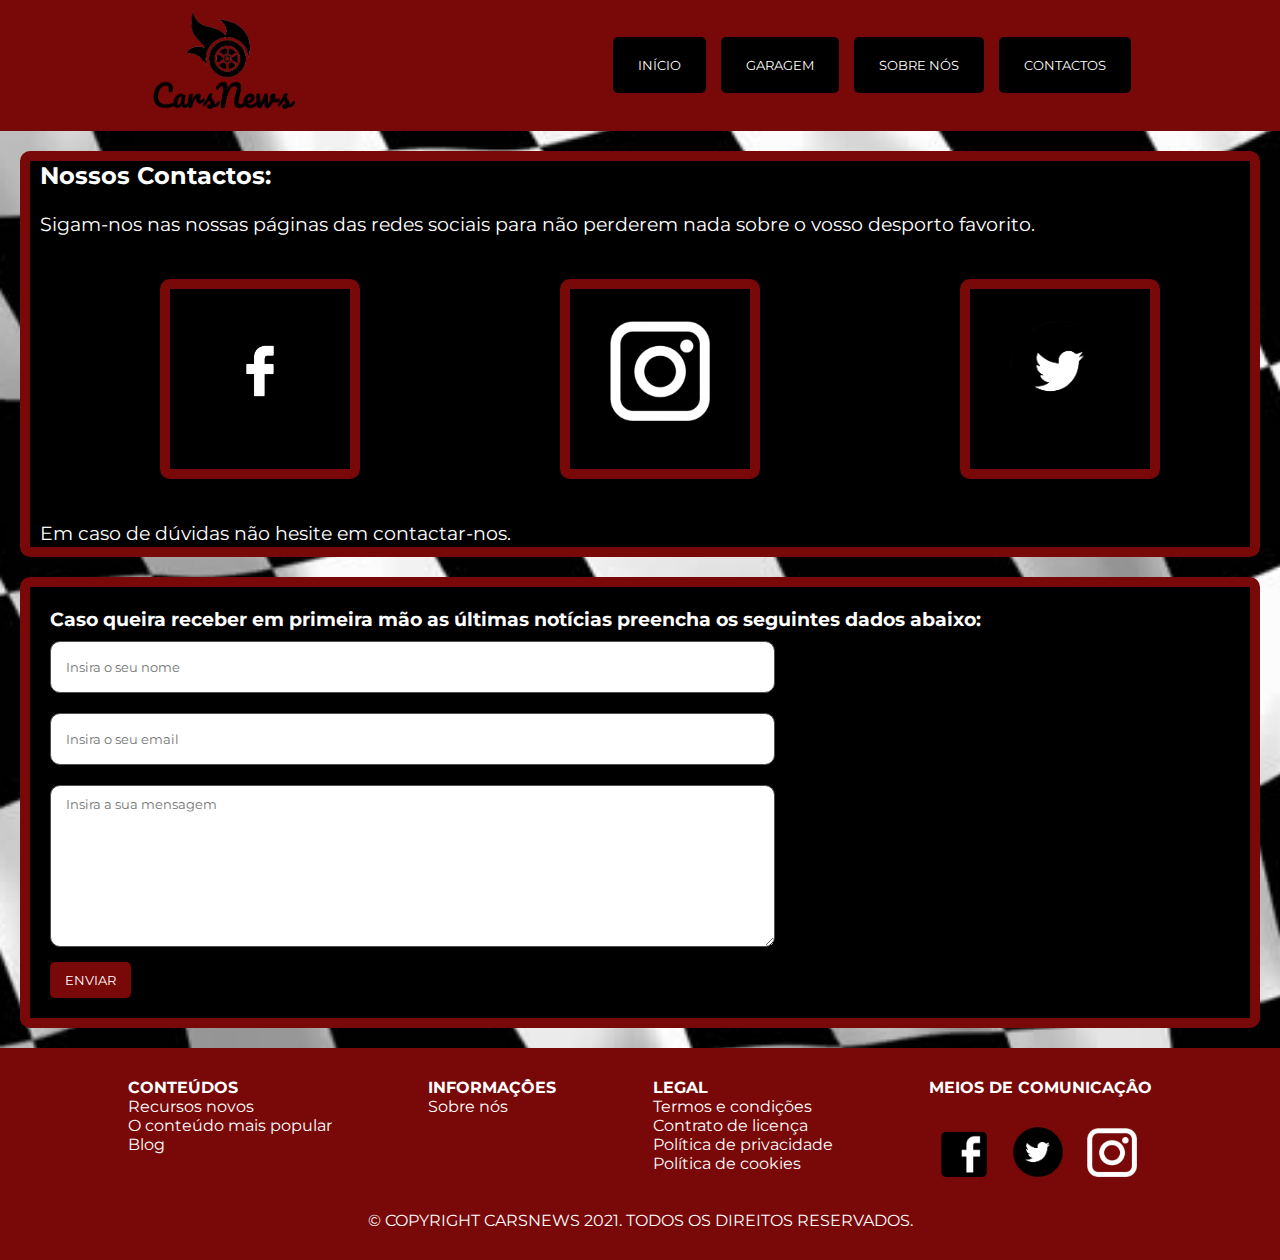
==== CarsNews/contactos.html @ 85444c81 "Add files via upload" ====
<!DOCTYPE html>
<html lang="pt">
    <head>
        <meta charset="UTF-8">
        <meta http-equiv="X-UA-Compatible" content="IE=edge">
        <meta name="viewport" content="width=device-width, initial-scale=1.0">
        <title>CarsNews</title>
        <link rel="shortcut icon" href="img/Logo_up.png" type="image/x-icon">
        <link rel="stylesheet" href="css/style_contactos.css">
    </head>

    <body class="corpo">
        <!-- Header -->
        <header class="header">
            <a href="index.html" aria-hidden="logotipo site"><img src="img/logo.png" alt="" class="logo"></a>
            <nav>
                <ul class="links" role="list">
                    <li><a href="index.html"><button class="botao">Início</button></a></li>
                    <li><a href="garagem.html"><button class="botao">Garagem</button></a></li>
                    <li><a href="sobre.html"><button class="botao">Sobre nós</button></a></li>
                    <li><a href="contactos.html"><button class="botao">Contactos</button></a></li>
                </ul>
            </nav>
        </header>

        <!--Decorrer da página-->
        <main>
                <div class="contactos">
                    <strong>Nossos Contactos:</strong>
                    <p>Sigam-nos nas nossas páginas das redes sociais para não perderem nada sobre o vosso desporto favorito.</p>
                    <div class="cards">
                        <div class="cartoes">
                            <a href="https://facebook.com" target="_blank"><img src="img/face_1_logo.png" alt="icone do facebook" class="face"></a>
                        </div>

                        <div class="cartoes">
                            <a href="https://instagram.com" target="_blank"><img src="img/insta_logo.png" alt="icone do instagram"></a>
                        </div>

                        <div class="cartoes">
                            <a href="https://twitter.com" target="_blank" class="twitter"><img src="img/twitter_logo.png" alt="icone do twitter"></a>
                        </div>
                    </div>
                    <p>Em caso de dúvidas não hesite em contactar-nos.</p>
                </div>

                <div class="formulario">
                    <strong>Caso queira receber em primeira mão as últimas notícias preencha os seguintes dados abaixo:</strong>
                    <form action="index.html" class="form" id="contactos" name="contact" netlify>
                        <input type="text" name="nome" aria-label="insira o seu nome" placeholder="Insira o seu nome">
                        <input type="email" name="email" aria-label="insira o seu email" placeholder="Insira o seu email">
                        <textarea name="mensagem" aria-label="insira a sua mensagem" placeholder="Insira a sua mensagem"></textarea>
                        <button class="botao">Enviar</button>
                    </form>
                </div>
        </main>

        <footer class="rodape" aria-hidden="true">
            <div class="conteudo-rodape">
                <div class="informacoes">
                    <div class="conteudo" aria-hidden="true">
                        <p><strong>CONTEÚDOS</strong></p>
                        <a href="#">Recursos novos</a>
                        <a href="#">O conteúdo mais popular</a>
                        <a href="#">Blog</a>
                    </div>
                    <div class="informacao" aria-hidden="true">
                        <p><strong>INFORMAÇÔES</strong></p>
                        <a href="sobre.html">Sobre nós</a>
                    </div>
                    <div class="legal" aria-hidden="true">
                        <p><strong>LEGAL</strong></p>
                        <a href="#">Termos e condições</a>
                        <a href="#">Contrato de licença</a>
                        <a href="#">Política de privacidade</a>
                        <a href="#">Política de cookies</a>
                    </div>
                    <div class="redes_sociais" aria-hidden="true">
                        <p><strong>MEIOS DE COMUNICAÇÂO</strong></p>
                        <div class="social">
                            <a href="https://facebook.com" target="_blank"><img src="img/face_logo.png" alt="icone do facebook"></a>
                            <a href="https://twitter.com" target="_blank"><img src="img/twitter_logo.png" alt="icone do twitter"></a>
                            <a href="https://instagram.com" target="_blank"><img src="img/insta_logo.png" alt="icone do instagram"></a>
                        </div>
                    </div>
                </div>
                <p class="copyright">&copy; Copyright CarsNews 2021. Todos os direitos reservados. </p>
            </div>
        </footer>
    </body>
</html>
---- CarsNews/css/style_contactos.css ----
@import url('https://fonts.googleapis.com/css2?family=Montserrat:wght@300&display=swap');

:root{
    --cor-botao: #000;
    --cor-bg: #f00;
}
*{
    margin: 0;
    padding: 0;
    box-sizing: inherit;
    font-family: 'Montserrat', sans-serif;
}

/*Header*/
.header{
    display: flex;
    justify-content: space-around;
    align-items: center;
    background-color: rgb(121, 8, 8);
    padding: 10px 0px;
}
.logo{
    width: 150px;
}
.links{
    display: flex;
    justify-content: right;
    align-items: center;
    list-style: none;
}
.links a{
    text-decoration: solid;
    color: #fff;
    margin-left: 15px;
}
.links .botao{
    color: rgb(255, 255, 255);
    background-color: rgb(0, 0, 0);
    padding: 20px 25px;
    text-align: center;
    text-transform: uppercase;
    border: none;
    cursor: pointer;
    border-radius: 5px;
    transition: background 1s;
}

/*Body*/
.corpo {
    background:url('../img/finish-flag.png') no-repeat center center/cover;
    height: 100%;
    position: relative;
    margin-top: 0px;
}

.contactos {
    color: #fff;
    background-color: #000;
    border: rgb(121, 8, 8) 10px solid;
    border-radius: 10px;
    align-items: center;
    margin-left: 20px;
    margin-top: 20px;
    margin-bottom: 20px;
    margin-right: 20px;
}
.contactos strong{
    margin-left: 10px;
    margin-top: 20px;
    font-size: x-large;
}
.contactos p{
    margin-left: 10px;
    margin-top: 20px;
    line-height: 1.5;
    font-size: larger;
}
.cards{
    display: flex;
    margin-top: 20px;
    margin-left: 30px;
    margin-right: 70px;
    margin-bottom: 20px;
}
.cartoes {
    display: flex;
    background-color: #000;
    border: rgb(121, 8, 8) 10px solid;
    border-radius: 10px;
    align-items: center;
    margin: 20px 100px;
}
.cartoes {
    display: flex;
    text-align: center;
    width: 100px;
    height: 100px;
    padding: 40px;
    border-radius: 10px;
}
.cartoes img{
    display: flex;
    width: 100px;
    margin-bottom: 15px;
    -webkit-transition: all 0.7s ease;
    transition: all 0.7s ease;
}
.face {
    display: flex;
    width: 150px;
    margin-right: 50px;
}
.formulario{
    color: #fff;
    background-color: #000;
    border: rgb(121, 8, 8) 10px solid;
    border-radius: 10px;
    padding: 20px;
    margin-bottom: 20px;
    margin-left: 20px;
    margin-right: 20px;
    font-size: larger;
}
.form {
    width: 60%;
}
.form input,
textarea {
    width: 100%;
    height: 50px;
    padding-left: 15px;
    margin: 10px 0px;
    border-radius: 10px;
    border: 1px solid rgb(80, 80, 80);
}
.form textarea {
    height: 150px;
    padding-top: 10px;
}
.form .botao {
    color: #fff;
    background-color: rgb(121, 8, 8);
    padding: 10px 15px;
    text-align: center;
    text-transform: uppercase;
    border: none;
    cursor: pointer;
    border-radius: 5px;
    transition: background 1s;
}


/*Footer*/
.rodape {
    background-color: rgb(121, 8, 8);
    color: rgb(0, 0, 0);
    padding: 30px 0;
}
.conteudo-rodape {
    width: 80%;
    margin: auto;
}
.informacoes {
    display: flex;
    justify-content: space-between;
    color: #fff;
}
.informacoes a {
    display: block;
    text-decoration: none;
    color: #fff;
}
.redes_sociais img {
    width: 50px;
    margin: 30px 10px;
}
.redes_sociais a {
    display: inline;
    text-decoration: none;
    color: #fff;
    border-radius: 5px;
}
.copyright {
    color: #fff;
    text-align: center;
    text-transform: uppercase;
}


/*Animações*/
.botao:hover, .botao:focus{
    color: #000;
    background-color: #fff;
}
.form .botao:hover, .form.botao:focus{
    color: #fff;
    background-color: #000;
    border: rgb(121, 8, 8) 1px solid;
}
.cartoes img:hover {
    -webkit-transform:scale(1.2);
    transform:scale(1.2);
  }
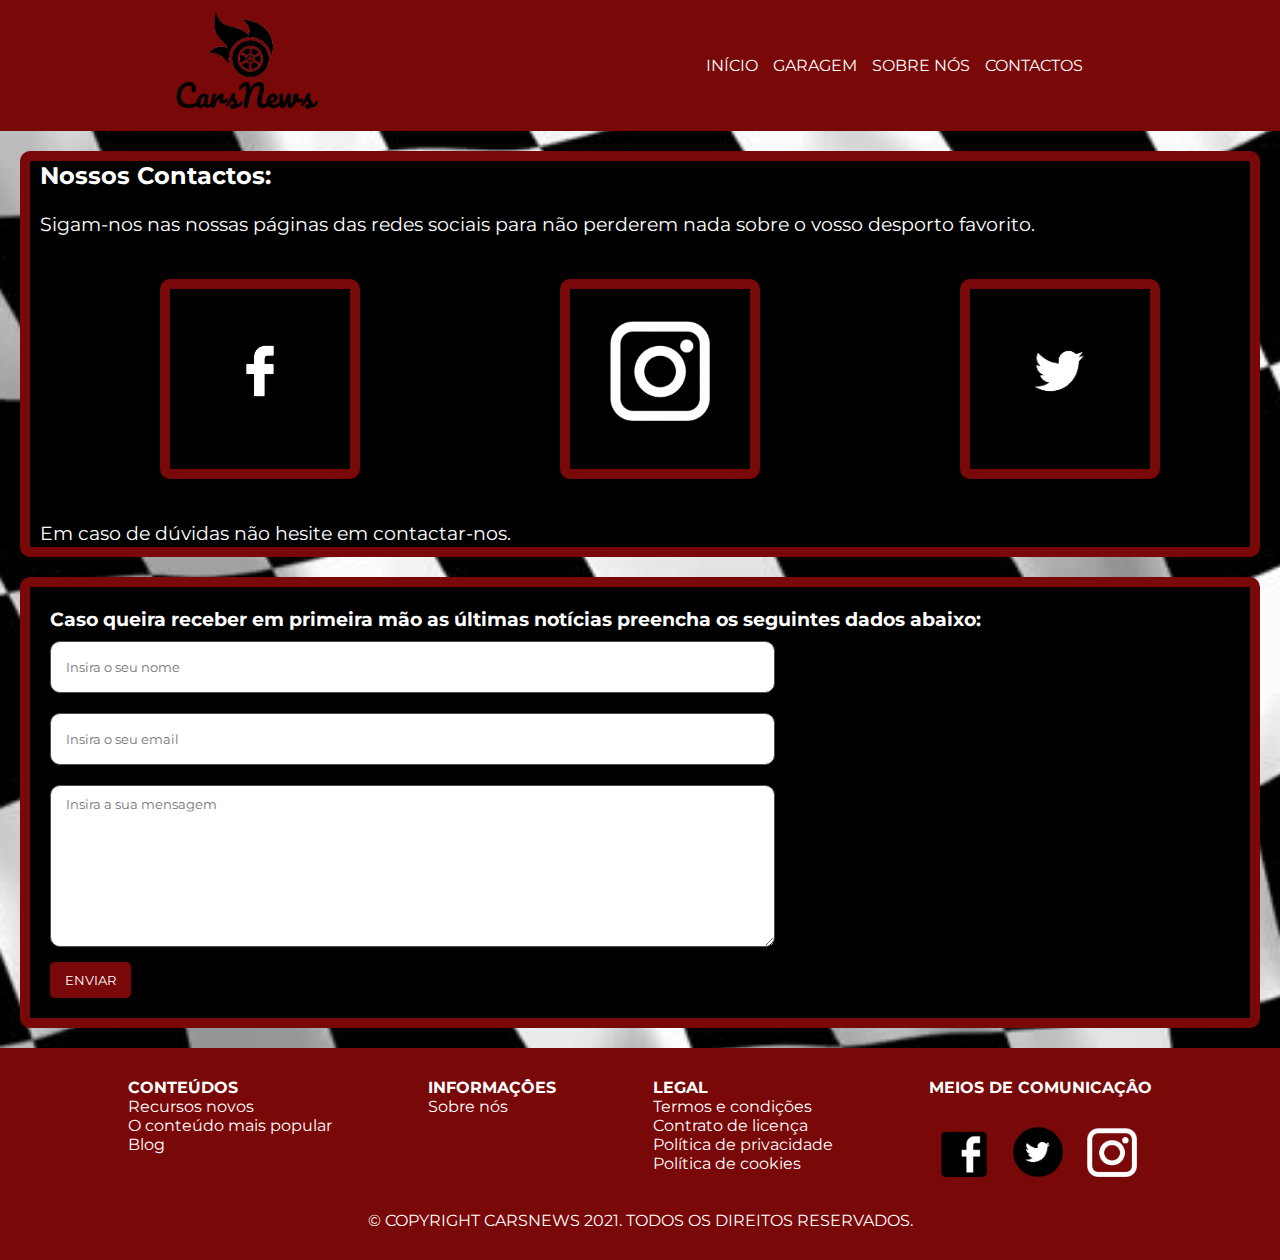
==== commit 9a42fbdd: "Add files via upload" ====
--- a/CarsNews/contactos.html
+++ b/CarsNews/contactos.html
@@ -15,10 +15,10 @@
             <a href="index.html" aria-hidden="logotipo site"><img src="img/logo.png" alt="" class="logo"></a>
             <nav>
                 <ul class="links" role="list">
-                    <li><a href="index.html"><button class="botao">Início</button></a></li>
-                    <li><a href="garagem.html"><button class="botao">Garagem</button></a></li>
-                    <li><a href="sobre.html"><button class="botao">Sobre nós</button></a></li>
-                    <li><a href="contactos.html"><button class="botao">Contactos</button></a></li>
+                    <li><a href="index.html">Início</a></li>
+                    <li><a href="garagem.html">Garagem</a></li>
+                    <li><a href="sobre.html">Sobre nós</a></li>
+                    <li><a href="contactos.html">Contactos</a></li>
                 </ul>
             </nav>
         </header>
--- a/CarsNews/css/style_contactos.css
+++ b/CarsNews/css/style_contactos.css
@@ -33,9 +33,8 @@
     color: #fff;
     margin-left: 15px;
 }
-.links .botao{
-    color: rgb(255, 255, 255);
-    background-color: rgb(0, 0, 0);
+.links {
+    color: #000;
     padding: 20px 25px;
     text-align: center;
     text-transform: uppercase;
